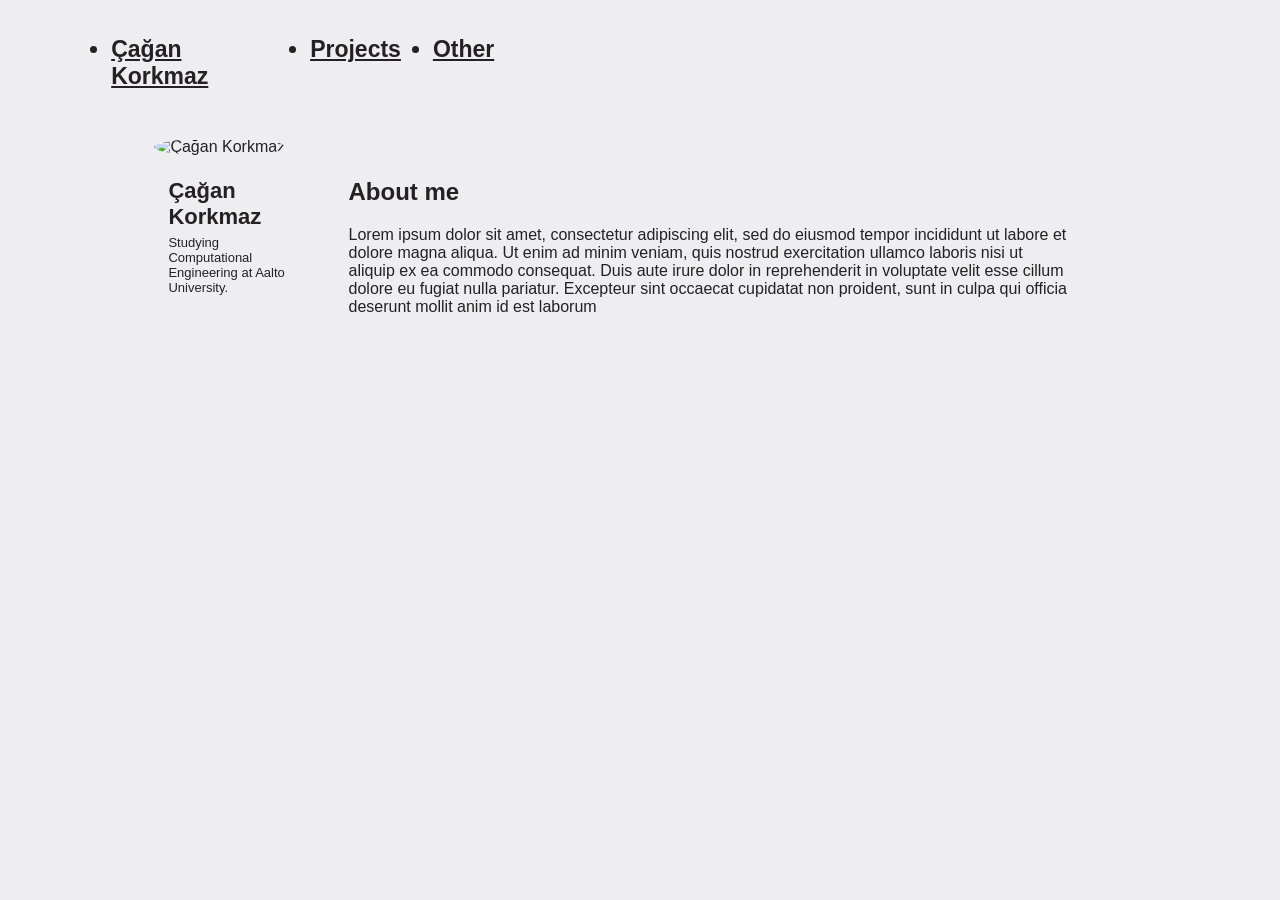
==== index.html @ 2eb2d932 "Menu bones" ====
<!DOCTYPE html>

<head>
    <meta http-equiv="Content-Type" content="text/html; charset=utf-8">
    <link rel="stylesheet" href="style.css">
</head>

<body>
    <div class="header">
        <div class="nav_wrap">
            <div class="nav_menu">
                <nav id="site_nav" class="greedy_nav">
                    <ul class="links">
                        <li class="link_item">
                            <a href="">Çağan Korkmaz</a>
                        </li>
                        <li class="link_item">
                            <a href="">Projects</a>
                        </li>
                        <li class="link_item">
                            <a href="">Other</a>
                        </li>
                    </ul>
                </nav>
            </div>
        </div>
    </div>

    <div id="main" role="main">
        <div class="sidebar_sticky">
            <div itemscope="" itemtype="http://schema.org/Person">
                <div class="author_avatar_wrapper">
                    <img class="author_avatar" src="assets\cvphotoSquare.png" alt="Çağan Korkmaz">
                </div>
                <div class="author_content">
                    <h3 class="name">Çağan Korkmaz</h3>
                    <p class="bio">Studying Computational Engineering at Aalto University.</p>
                </div>
                <div class="author_urls-wrapper">

                </div>
            </div>
        </div>
        <article class="page" itemscope="" itemtype="http://schema.org/CreativeWork">
            <div class="page_inner">
                <header>
                    <h1 class="page_title">About me</h1>
                </header>
                <section class="page_content">
                    <p>Lorem ipsum dolor sit amet, consectetur adipiscing elit, sed do eiusmod tempor incididunt ut labore et dolore magna aliqua. Ut enim ad minim veniam, quis nostrud exercitation ullamco laboris nisi ut aliquip ex ea commodo consequat. Duis aute irure dolor in reprehenderit in voluptate velit esse cillum dolore eu fugiat nulla pariatur. Excepteur sint occaecat cupidatat non proident, sunt in culpa qui officia deserunt mollit anim id est laborum</p>
                </section>
        </article>
    </div>
</body>
---- style.css ----
@charset "utf-8";
html *{
    font-family: Arial, Helvetica, sans-serif;
    color: rgb(35,33,33);
    background-color: rgb(238, 238, 240);
}

.nav_wrap{
    margin: auto;
    width: 90%;
    padding: 12px;
}

.nav_menu{
    width: 40%;
}

.links{
    display: flex;
    justify-content: space-between;
}

.link_item{
    font-size: 23px;
    font-weight: 600;
    padding-right: 32px;
}


#main {
    display: flex;
    flex-direction: row;
    justify-content: center;
    margin: auto;
    width: 80%;
}

.sidebar_sticky{
    display: flex;
    flex-direction: column;
    width: 60%;
    max-width: 900px;
    padding:20px;
}

.author_avatar{
    border-radius: 50%;
    height: 100%;
    width: 100%;

}

.author_avatar_wrapper{
    width: 100%;
    margin: auto;
}

.author_content{
    padding-left: 14px;
}

.name{
    font-size: 22px;
    margin-bottom: 5px;
}

.bio{
    font-size: 13px;
    margin-top: 5px;
}

.page{
    padding:25px;
    padding-top: 40px;
}

.page_inner{
    padding-right:50px;
}
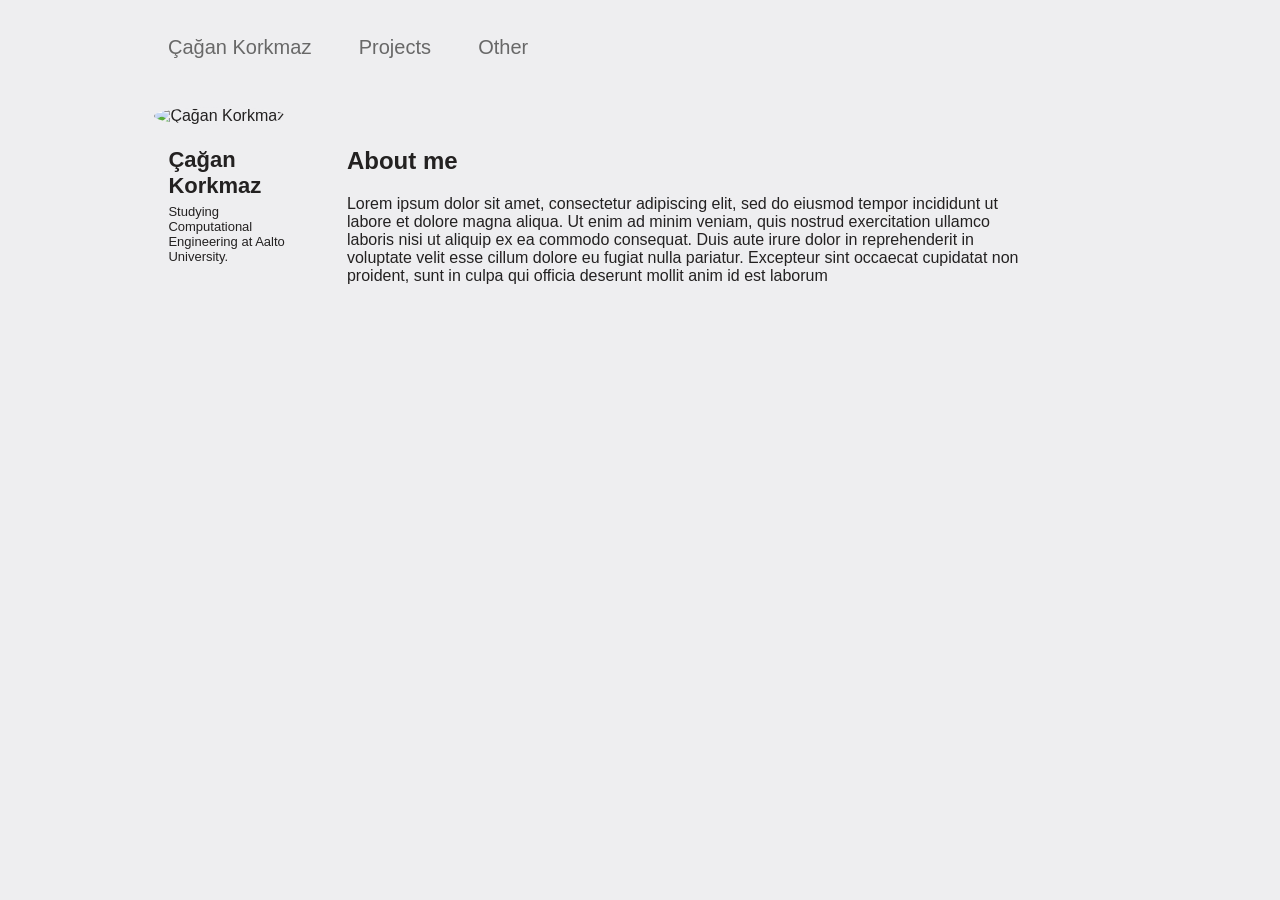
==== commit 48ef2b04: "finished nav bar style" ====
--- a/index.html
+++ b/index.html
@@ -11,7 +11,7 @@
             <div class="nav_menu">
                 <nav id="site_nav" class="greedy_nav">
                     <ul class="links">
-                        <li class="link_item">
+                        <li class="link_item" id="about_link">
                             <a href="">Çağan Korkmaz</a>
                         </li>
                         <li class="link_item">
--- a/style.css
+++ b/style.css
@@ -9,22 +9,35 @@
     margin: auto;
     width: 90%;
     padding: 12px;
+    padding-left: 120px;
 }
 
 .nav_menu{
-    width: 40%;
+    width: 38%;
 }
 
 .links{
     display: flex;
     justify-content: space-between;
+    list-style-type: none;
 }
 
 .link_item{
-    font-size: 23px;
-    font-weight: 600;
+    font-size: 20px;
     padding-right: 32px;
 }
+
+a{
+    color: rgb(104, 104, 104);
+    transition: 0.4s;
+}
+a:link{
+    text-decoration: none;
+}
+a:hover{
+    color: rgb(35,33,33);
+}
+
 
 
 #main {
@@ -75,5 +88,5 @@
 }
 
 .page_inner{
-    padding-right:50px;
+    padding-right:90px;
 }
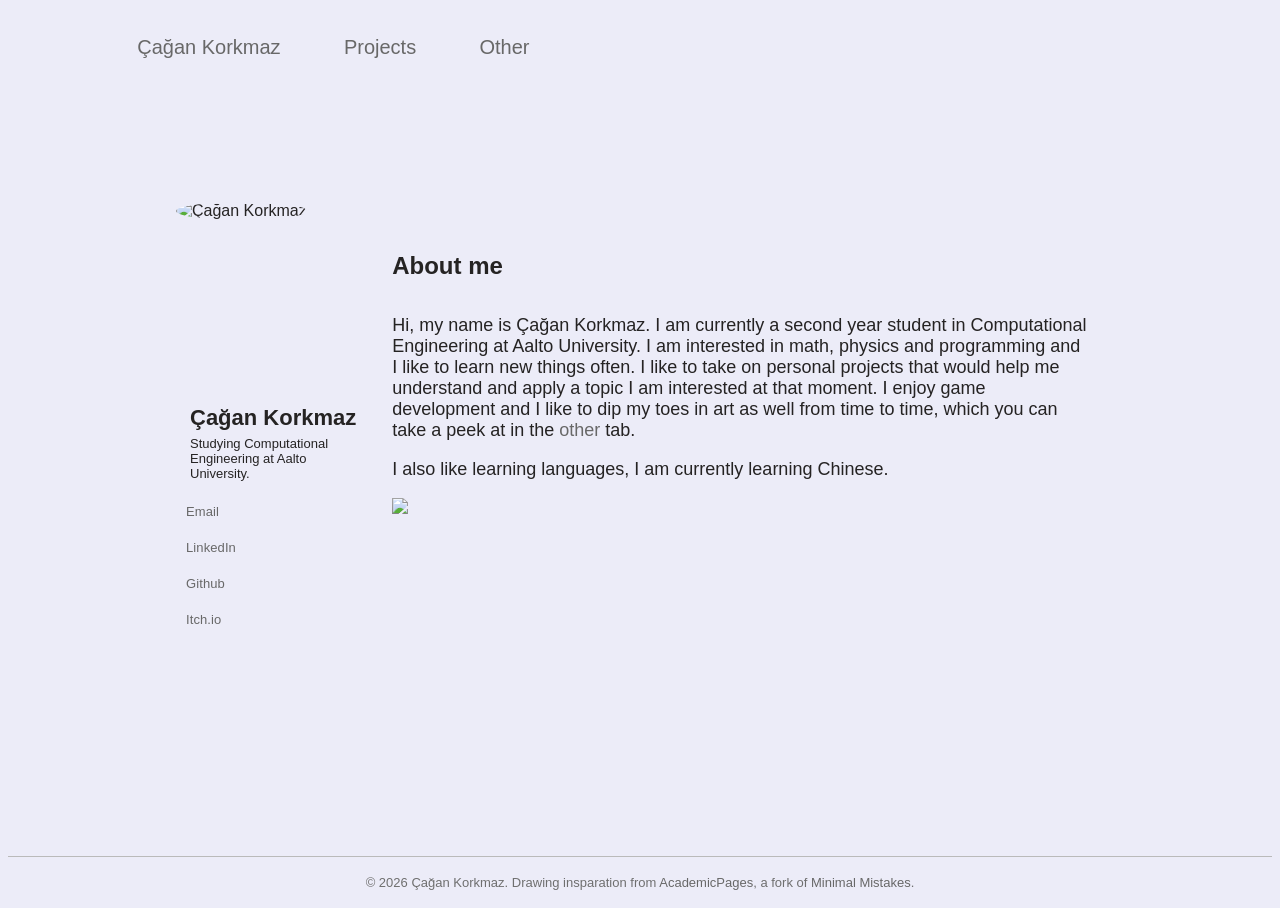
==== commit bdbda615: "fixed linking" ====
--- a/index.html
+++ b/index.html
@@ -3,6 +3,7 @@
 <head>
     <meta http-equiv="Content-Type" content="text/html; charset=utf-8">
     <link rel="stylesheet" href="style.css">
+    <link rel="stylesheet" href="https://cdnjs.cloudflare.com/ajax/libs/font-awesome/7.0.1/css/all.min.css" integrity="sha512-2SwdPD6INVrV/lHTZbO2nodKhrnDdJK9/kg2XD1r9uGqPo1cUbujc+IYdlYdEErWNu69gVcYgdxlmVmzTWnetw==" crossorigin="anonymous" referrerpolicy="no-referrer" />
 </head>
 
 <body>
@@ -15,10 +16,10 @@
                             <a href="">Çağan Korkmaz</a>
                         </li>
                         <li class="link_item">
-                            <a href="">Projects</a>
+                            <a href="projects.html">Projects</a>
                         </li>
                         <li class="link_item">
-                            <a href="">Other</a>
+                            <a href="other.html">Other</a>
                         </li>
                     </ul>
                 </nav>
@@ -28,17 +29,39 @@
 
     <div id="main" role="main">
         <div class="sidebar_sticky">
-            <div itemscope="" itemtype="http://schema.org/Person">
-                <div class="author_avatar_wrapper">
-                    <img class="author_avatar" src="assets\cvphotoSquare.png" alt="Çağan Korkmaz">
-                </div>
-                <div class="author_content">
-                    <h3 class="name">Çağan Korkmaz</h3>
-                    <p class="bio">Studying Computational Engineering at Aalto University.</p>
-                </div>
-                <div class="author_urls-wrapper">
-
-                </div>
+            <div class="author_avatar_wrapper">
+                <img class="author_avatar" src="assets\cvphotoSquare.png" alt="Çağan Korkmaz">
+            </div>
+            <div class="author_content">
+                <h3 class="name">Çağan Korkmaz</h3>
+                <p class="bio">Studying Computational Engineering at Aalto University.</p>
+            </div>
+            <div class="author_urls-wrapper">
+                <ul class="author_urls">
+                    <li>
+                        <a target="_blank" href="mailto:cagankorkmaz0@gmail.com">
+                            <i class="fa-solid fa-envelope" aria-hidden="true"></i>
+                            Email
+                        </a>
+                    </li>
+                    <li>
+                        <a target="_blank" href="https://www.linkedin.com/in/cagan-korkmaz/">
+                            <i class="fa-brands fa-square-linkedin" aria-hidden="true"></i>
+                            LinkedIn
+                        </a>
+                    </li>
+                    <li>
+                        <a target="_blank" href="https://github.com/ChuMikki">
+                            <i class="fa-brands fa-github" aria-hidden="true"></i>
+                            Github
+                        </a>
+                    </li>
+                    <li>
+                        <a target="_blank" href="https://cagankorkmaz.itch.io/">
+                            <i class="fa-brands fa-itch-io" aria-hidden="true"></i>
+                            Itch.io
+                        </a>
+                    </li>
             </div>
         </div>
         <article class="page" itemscope="" itemtype="http://schema.org/CreativeWork">
@@ -47,8 +70,26 @@
                     <h1 class="page_title">About me</h1>
                 </header>
                 <section class="page_content">
-                    <p>Lorem ipsum dolor sit amet, consectetur adipiscing elit, sed do eiusmod tempor incididunt ut labore et dolore magna aliqua. Ut enim ad minim veniam, quis nostrud exercitation ullamco laboris nisi ut aliquip ex ea commodo consequat. Duis aute irure dolor in reprehenderit in voluptate velit esse cillum dolore eu fugiat nulla pariatur. Excepteur sint occaecat cupidatat non proident, sunt in culpa qui officia deserunt mollit anim id est laborum</p>
+                    <p>Hi, my name is Çağan Korkmaz. I am currently a second year student in Computational Engineering at Aalto University.
+                        I am interested in math, physics and programming and I like to learn new things often.
+                        I like to take on personal projects that would help me understand and apply a topic I am interested at that moment.
+                        I enjoy game development and I like to dip my toes in art as well from time to time, which you can take a peek at in the 
+                        <a href="other.html">other</a> tab.
+                    </p>
+                    <p>I also like learning languages, I am currently learning Chinese.</p>
+                    <img src="assets\wave-wave-guy.gif">
                 </section>
         </article>
     </div>
+
+    <div class="page_footer">
+        <footer>
+            <div class="copyright">
+                © 2026 Çağan Korkmaz. Drawing insparation from
+                <a href="https://github.com/academicpages/academicpages.github.io">AcademicPages</a>,
+                a fork of 
+                <a href="https://mademistakes.com/work/minimal-mistakes-jekyll-theme/" rel="nofollow">Minimal Mistakes</a>.
+            </div>
+        </footer>
+    </div>
 </body>
--- a/style.css
+++ b/style.css
@@ -1,15 +1,24 @@
 @charset "utf-8";
+html{
+    height: 100%;
+}
 html *{
     font-family: Arial, Helvetica, sans-serif;
-    color: rgb(35,33,33);
-    background-color: rgb(238, 238, 240);
+    color: rgb(37,35,35);
+    background-color: rgb(236, 236, 248);
+}
+
+body{
+    display: flex;
+    flex-direction: column;
+    min-height: 100%;
 }
 
 .nav_wrap{
     margin: auto;
     width: 90%;
     padding: 12px;
-    padding-left: 120px;
+    padding-left: 5vw;
 }
 
 .nav_menu{
@@ -20,11 +29,12 @@
     display: flex;
     justify-content: space-between;
     list-style-type: none;
+    gap: 40px;
 }
 
 .link_item{
     font-size: 20px;
-    padding-right: 32px;
+    text-wrap-mode: nowrap;
 }
 
 a{
@@ -39,37 +49,40 @@
 }
 
 
-
 #main {
     display: flex;
     flex-direction: row;
     justify-content: center;
     margin: auto;
-    width: 80%;
+    width: 75%;
 }
 
 .sidebar_sticky{
     display: flex;
     flex-direction: column;
-    width: 60%;
+    flex-basis: 65%;
     max-width: 900px;
-    padding:20px;
+    padding:10px;
+    
 }
 
 .author_avatar{
     border-radius: 50%;
     height: 100%;
-    width: 100%;
+    max-width: 100%;
 
 }
 
 .author_avatar_wrapper{
-    width: 100%;
-    margin: auto;
+    width:100%;
+    max-width: 100%;
+    flex-basis:auto;
+    aspect-ratio: 1;
 }
 
 .author_content{
     padding-left: 14px;
+    resize: both;
 }
 
 .name{
@@ -82,11 +95,177 @@
     margin-top: 5px;
 }
 
+.author_urls{
+    display: flex;
+    flex-direction: column;
+    justify-content: space-evenly;
+    gap: 21px;
+    list-style-type: none;
+    font-size: 13px;
+    letter-spacing: 0.1px;
+    padding: 10px;
+    margin: auto;
+}
+
+
+
 .page{
     padding:25px;
     padding-top: 40px;
-}
-
-.page_inner{
-    padding-right:90px;
+    flex-basis: 250%;
+}
+
+.page_title{
+    margin-bottom: 35px;
+}
+
+.page_content{
+    font-size: 18px;
+}
+
+
+/* Projects List Styling */
+.project_archive{
+    padding: 25px;
+}
+
+.project_contents{
+    display: flex;
+}
+.project_image_wrapper{
+    flex-basis: 100%;
+    margin: auto;
+    padding: 20px;
+}
+.project_image{
+    width: 100%;
+    min-width: 100px;
+    border-radius: 5%;
+}
+
+.contributors{
+    color: rgb(104, 104, 104);
+}
+
+.project_item_title{
+    margin-top: 50px;
+}
+
+.project_descriptor{
+    font-size: 18px;
+}
+
+/* other */
+.other_wrapper{
+    width: 95%;
+    height: 95%;
+    padding: 10px;
+    margin: auto;
+}
+
+.other_notes{
+    font-size: 15px;
+    color:rgb(111, 111, 111);
+    text-align: center;
+}
+
+.other_img{
+    width: 100%;
+    height: auto;
+}
+
+.other_grid{
+    width: 100%;
+    display: grid;
+}
+.grid_item{
+    padding:3px;
+}
+.grid_img{
+    height: 100%;
+    width: 100%;
+    object-fit: cover;
+}
+
+#DogGrid{
+    grid-template-rows: 50% 50%;
+    grid-template-columns: 50% 50%;
+}
+#Dog1{
+    grid-row-start: 1;
+    grid-row-end: 3;
+    grid-column-start: 1;
+    grid-column-end: 2;
+}
+#Dog2{
+    grid-row-start: 1;
+    grid-row-end: 2;
+    grid-column-start: 2;
+    grid-column-end: 3;
+}
+#Dog3{
+    grid-row-start: 2;
+    grid-row-end: 3;
+    grid-column-start: 2;
+    grid-column-end: 3;
+}
+
+#DiceGrid{
+    grid-template-rows: 100%;
+    grid-template-columns: 65% 35%;
+}
+#Dice1{
+    grid-row-start: 1;
+    grid-row-end: 2;
+    grid-column-start: 1;
+    grid-column-end: 2;
+}
+#Dice2{
+    grid-row-start: 1;
+    grid-row-end: 2;
+    grid-column-start: 2;
+    grid-column-end: 3;
+}
+
+#lego_wrapper{
+    width:50%;
+}
+
+/* footer */
+.page_footer{
+    width: 100%;
+    text-align: center;
+
+    border-top-style: solid;
+    border-top-width: 1px;
+    border-top-color: rgb(186, 186, 186);
+    margin-top: auto;
+}
+.copyright{
+    color: rgb(111, 111, 111);
+    font-size: 13px;
+    padding: 18px;
+}
+
+
+/* queries */
+@media(max-width: 700px){
+    #main{
+        flex-direction: column;
+    }
+    .sidebar_sticky{
+        flex-direction: row;
+        justify-content: space-evenly;
+    }
+    .project_contents{
+        flex-direction: column;
+    }
+    .author_urls{
+        display:none;
+    }
+    .author_avatar_wrapper{
+        max-width: 20vw;
+        max-height: 20vw;
+        margin: auto;
+    }
 }
